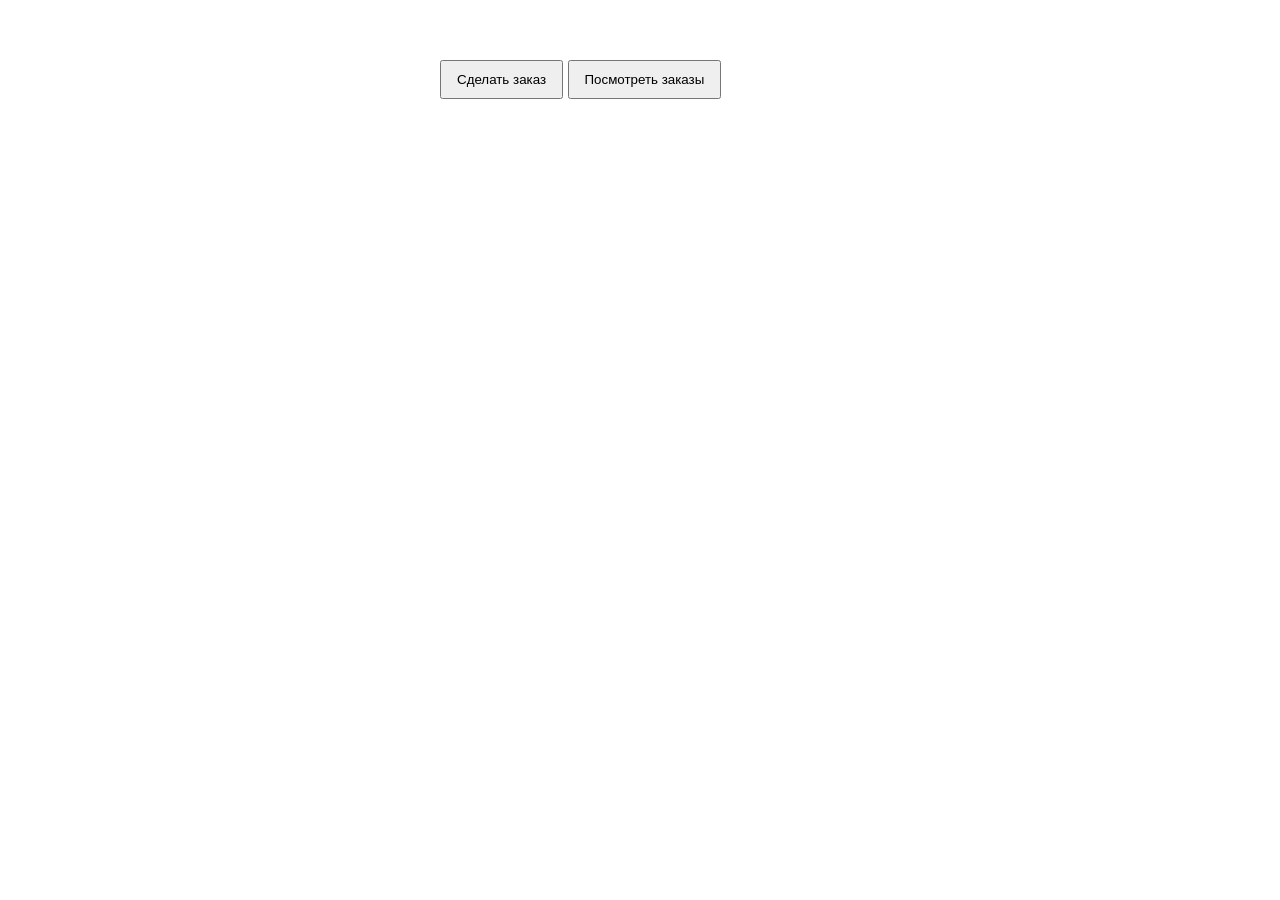
==== src/main/resources/static/index.html @ af26b72b "начал работу над фронтом" ====
<!DOCTYPE html>
<html lang="ru">
<head>
    <meta charset="UTF-8">
    <title>Главная страница</title>
    <link rel="stylesheet" href="style.css">
</head>
<body>
<h1 id="username"></h1>
<h1 id="first-name"></h1>
<h1 id="last-name"></h1>
<h1 id="phone"></h1>
<button id="make-order" onclick="window.location.href='make-order.html'">Сделать заказ</button>
<button id="get-orders" onclick="window.location.href='orders.html'">Посмотреть заказы</button>
</body>
<script src="js/main.js"></script>
</html>
---- src/main/resources/static/style.css ----
body {
    font-family: Arial, sans-serif;
    max-width: 400px;
    margin: 50px auto;
}

input {
    display: block;
    width: 100%;
    padding: 8px;
    margin-bottom: 10px;
}

button {
    padding: 10px 15px;
    margin-top: 10px;
    cursor: pointer;
}

.order-card {
    border: 1px solid #ccc;
    border-radius: 10px;
    padding: 12px;
    margin-bottom: 10px;
    width: 300px;
    background: #f9f9f9;
}

.modal {
    position: fixed;
    top: 0;
    left: 0;
    width: 100%;
    height: 100%;
    background: rgba(0,0,0,0.5);
}

.modal-content {
    background: white;
    padding: 20px;
    margin: 100px auto;
    width: 300px;
}
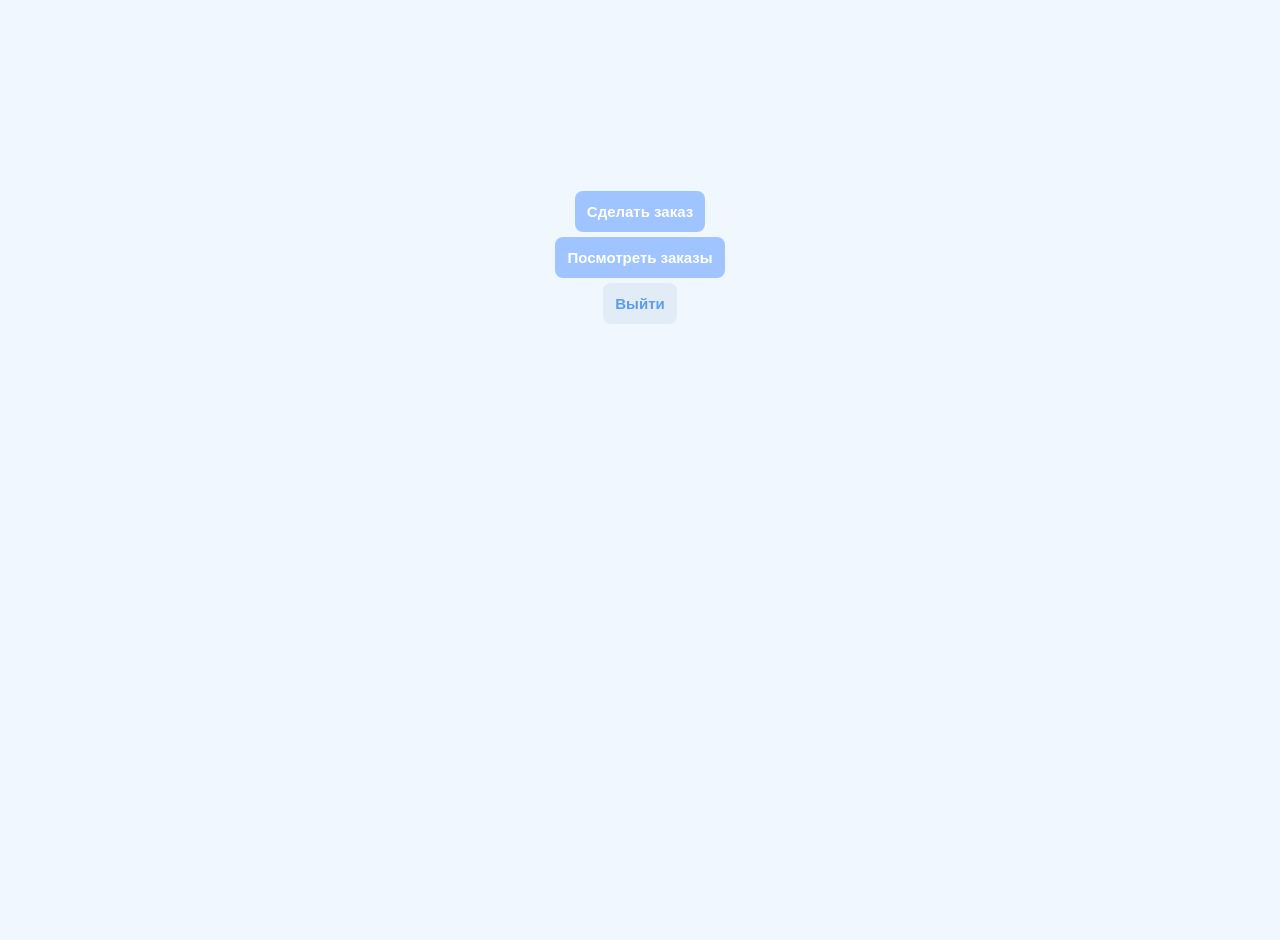
==== commit aaf36048: "сделал примитивный фронт для сдачи промежуточной работы" ====
--- a/src/main/resources/static/index.html
+++ b/src/main/resources/static/index.html
@@ -12,6 +12,7 @@
 <h1 id="phone"></h1>
 <button id="make-order" onclick="window.location.href='make-order.html'">Сделать заказ</button>
 <button id="get-orders" onclick="window.location.href='orders.html'">Посмотреть заказы</button>
+<button id="logout" onclick="logout()">Выйти</button>
 </body>
 <script src="js/main.js"></script>
 </html>
--- a/src/main/resources/static/style.css
+++ b/src/main/resources/static/style.css
@@ -1,43 +1,153 @@
+/* Общие настройки страницы */
 body {
-    font-family: Arial, sans-serif;
-    max-width: 400px;
-    margin: 50px auto;
+    font-family: 'Segoe UI', Tahoma, Geneva, Verdana, sans-serif;
+    background-color: #f0f7ff; /* Очень светло-голубой фон */
+    color: #33475b;
+    margin: 0;
+    display: flex;
+    flex-direction: column;
+    align-items: center;
+    min-height: 100vh;
+    padding: 20px;
 }
 
-input {
-    display: block;
-    width: 100%;
-    padding: 8px;
-    margin-bottom: 10px;
+h1 {
+    color: #5d9cec; /* Приглушенный голубой */
+    font-weight: 300;
+    margin-bottom: 20px;
 }
 
+/* Стилизация форм */
+form {
+    background: #ffffff;
+    padding: 30px;
+    border-radius: 15px;
+    box-shadow: 0 10px 25px rgba(164, 198, 226, 0.3); /* Мягкая голубоватая тень */
+    width: 100%;
+    max-width: 400px;
+    display: flex;
+    flex-direction: column;
+    gap: 15px;
+}
+
+input, select, textarea {
+    padding: 12px;
+    border: 1px solid #d1e3f8;
+    border-radius: 8px;
+    font-size: 14px;
+    outline: none;
+    transition: border-color 0.3s;
+}
+
+input:focus, select:focus, textarea:focus {
+    border-color: #5d9cec;
+    background-color: #f9fcff;
+}
+
+/* Кнопки */
 button {
-    padding: 10px 15px;
-    margin-top: 10px;
+    padding: 12px;
+    border: none;
+    border-radius: 8px;
     cursor: pointer;
+    font-size: 15px;
+    font-weight: 600;
+    transition: all 0.3s ease;
+    margin-top: 5px;
+}
+
+/* Основная кнопка (синяя) */
+button[type="submit"], #make-order, #get-orders {
+    background-color: #a0c4ff; /* Пастельно-голубой */
+    color: white;
+}
+
+button[type="submit"]:hover, #make-order:hover, #get-orders:hover {
+    background-color: #89b4f5;
+    transform: translateY(-1px);
+}
+
+/* Второстепенная кнопка (светлая/назад) */
+button.switch-page, button[type="reset"], button:not([type="submit"]) {
+    background-color: #e1ecf7;
+    color: #5d9cec;
+}
+
+button.switch-page:hover, button[type="reset"]:hover, button:not([type="submit"]):hover {
+    background-color: #d1e3f8;
+}
+
+/* Карточки заказов */
+#orders {
+    display: grid;
+    grid-template-columns: repeat(auto-fill, minmax(300px, 1fr));
+    gap: 20px;
+    width: 100%;
+    max-width: 1000px;
+    margin-bottom: 20px;
 }
 
 .order-card {
-    border: 1px solid #ccc;
-    border-radius: 10px;
-    padding: 12px;
-    margin-bottom: 10px;
-    width: 300px;
-    background: #f9f9f9;
+    background: white;
+    padding: 20px;
+    border-radius: 12px;
+    border-left: 5px solid #a0c4ff;
+    box-shadow: 0 4px 12px rgba(0,0,0,0.05);
 }
 
+.order-card p {
+    margin: 8px 0;
+    font-size: 14px;
+    line-height: 1.4;
+}
+
+.order-card b {
+    color: #5d9cec;
+}
+
+/* Модальные окна */
 .modal {
     position: fixed;
-    top: 0;
-    left: 0;
-    width: 100%;
-    height: 100%;
-    background: rgba(0,0,0,0.5);
+    top: 0; left: 0;
+    width: 100%; height: 100%;
+    background: rgba(255, 255, 255, 0.8);
+    backdrop-filter: blur(5px);
+    z-index: 1000;
 }
 
 .modal-content {
     background: white;
-    padding: 20px;
-    margin: 100px auto;
     width: 300px;
+    padding: 30px;
+    border-radius: 20px;
+    position: absolute;
+    top: 50%; left: 50%;
+    transform: translate(-50%, -50%);
+    box-shadow: 0 20px 40px rgba(0,0,0,0.1);
+    text-align: center;
+    display: flex;
+    flex-direction: column;
+    gap: 15px;
+}
+
+/* Чекбокс "Работник" */
+label[for="isWorker"] {
+    font-size: 14px;
+    display: flex;
+    align-items: center;
+    gap: 10px;
+    cursor: pointer;
+}
+
+input[type="checkbox"] {
+    width: 18px;
+    height: 18px;
+    cursor: pointer;
+}
+
+/* Адаптивность для мобильных */
+@media (max-width: 480px) {
+    form {
+        padding: 20px;
+    }
 }
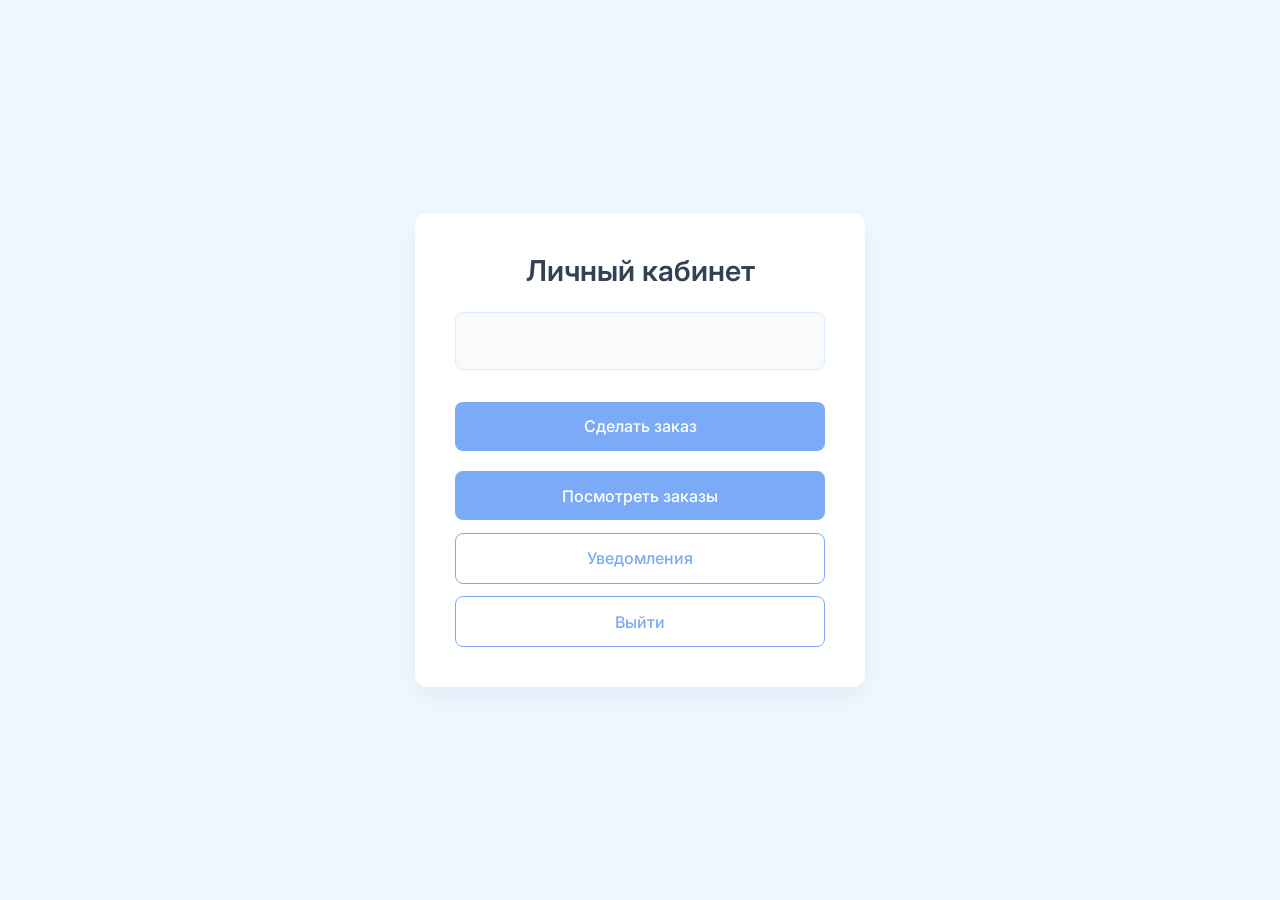
==== commit 1d0ebb89: "добавил уведы на фронт + исправил с ними баги на беке" ====
--- a/src/main/resources/static/index.html
+++ b/src/main/resources/static/index.html
@@ -6,13 +6,25 @@
     <link rel="stylesheet" href="style.css">
 </head>
 <body>
-<h1 id="username"></h1>
-<h1 id="first-name"></h1>
-<h1 id="last-name"></h1>
-<h1 id="phone"></h1>
-<button id="make-order" onclick="window.location.href='make-order.html'">Сделать заказ</button>
-<button id="get-orders" onclick="window.location.href='orders.html'">Посмотреть заказы</button>
-<button id="logout" onclick="logout()">Выйти</button>
+<div class="container">
+    <h1>Личный кабинет</h1>
+    <div class="user-info">
+        <h1 id="username"></h1>
+        <h1 id="first-name"></h1>
+        <h1 id="last-name"></h1>
+        <h1 id="phone"></h1>
+    </div>
+    <div class="action-buttons">
+        <button id="make-order" onclick="window.location.href='make-order.html'">Сделать заказ</button>
+        <button id="get-orders" onclick="window.location.href='orders.html'">Посмотреть заказы</button>
+
+        <button id="notifications-btn" class="btn-secondary" onclick="window.location.href='notifications.html'">
+            Уведомления <span id="notif-count" class="badge">0</span>
+        </button>
+
+        <button id="logout" onclick="logout()">Выйти</button>
+    </div>
+</div>
+<script src="js/main.js"></script>
 </body>
-<script src="js/main.js"></script>
 </html>
--- a/src/main/resources/static/style.css
+++ b/src/main/resources/static/style.css
@@ -1,153 +1,323 @@
-/* Общие настройки страницы */
+@import url('https://fonts.googleapis.com/css2?family=Inter:wght@400;500;600&display=swap');
+
+:root {
+    --bg-color: #f0f7ff; /* Приятный светло-голубой фон всей страницы */
+    --primary-color: #7baaf7; /* Основной голубой акцент */
+    --primary-hover: #5a91f5; /* Цвет при наведении */
+    --card-bg: #ffffff;
+    --text-main: #334155;
+    --text-muted: #64748b;
+    --border-color: #dbeafe;
+    --border-radius: 12px;
+    --transition: all 0.3s ease;
+}
+
+* {
+    box-sizing: border-box;
+    margin: 0;
+    padding: 0;
+    font-family: 'Inter', sans-serif;
+}
+
 body {
-    font-family: 'Segoe UI', Tahoma, Geneva, Verdana, sans-serif;
-    background-color: #f0f7ff; /* Очень светло-голубой фон */
-    color: #33475b;
-    margin: 0;
+    background-color: var(--bg-color);
+    color: var(--text-main);
     display: flex;
     flex-direction: column;
     align-items: center;
+    justify-content: center;
     min-height: 100vh;
-    padding: 20px;
+    padding: 2rem 1rem;
+}
+
+/* Универсальная карточка для центрирования контента */
+.container {
+    background-color: var(--card-bg);
+    padding: 2.5rem;
+    border-radius: var(--border-radius);
+    box-shadow: 0 10px 25px rgba(112, 144, 176, 0.1);
+    width: 100%;
+    max-width: 450px;
+    text-align: center;
+}
+
+/* Контейнер пошире для списка заказов */
+.container-large {
+    max-width: 1000px;
+    align-items: flex-start;
+    justify-content: flex-start;
 }
 
 h1 {
-    color: #5d9cec; /* Приглушенный голубой */
-    font-weight: 300;
-    margin-bottom: 20px;
-}
-
-/* Стилизация форм */
+    font-size: 1.8rem;
+    color: var(--text-main);
+    margin-bottom: 1.5rem;
+    font-weight: 600;
+}
+
+/* Формы */
 form {
-    background: #ffffff;
-    padding: 30px;
-    border-radius: 15px;
-    box-shadow: 0 10px 25px rgba(164, 198, 226, 0.3); /* Мягкая голубоватая тень */
-    width: 100%;
-    max-width: 400px;
-    display: flex;
-    flex-direction: column;
-    gap: 15px;
-}
-
-input, select, textarea {
-    padding: 12px;
-    border: 1px solid #d1e3f8;
+    display: flex;
+    flex-direction: column;
+    gap: 1rem;
+    text-align: left;
+}
+
+label {
+    font-size: 0.9rem;
+    font-weight: 500;
+    color: var(--text-muted);
+    margin-bottom: -0.5rem;
+}
+
+input[type="text"],
+input[type="password"],
+input[type="tel"],
+input[type="number"],
+select,
+textarea {
+    width: 100%;
+    padding: 0.85rem 1rem;
+    border: 1px solid var(--border-color);
     border-radius: 8px;
-    font-size: 14px;
+    background-color: #f8fafc;
+    font-size: 1rem;
+    color: var(--text-main);
     outline: none;
-    transition: border-color 0.3s;
-}
-
-input:focus, select:focus, textarea:focus {
-    border-color: #5d9cec;
-    background-color: #f9fcff;
+    transition: var(--transition);
+}
+
+input:focus,
+select:focus,
+textarea:focus {
+    border-color: var(--primary-color);
+    box-shadow: 0 0 0 3px rgba(123, 170, 247, 0.2);
+    background-color: #ffffff;
+}
+
+textarea {
+    resize: vertical;
+    min-height: 110px;
+}
+
+/* Чекбоксы */
+.checkbox-wrapper {
+    display: flex;
+    align-items: center;
+    gap: 0.6rem;
+    margin-top: 0.5rem;
+}
+
+.checkbox-wrapper input[type="checkbox"] {
+    width: 18px;
+    height: 18px;
+    cursor: pointer;
+    accent-color: var(--primary-color);
+}
+
+.checkbox-wrapper label {
+    margin-bottom: 0;
+    cursor: pointer;
 }
 
 /* Кнопки */
 button {
-    padding: 12px;
+    background-color: var(--primary-color);
+    color: #ffffff;
     border: none;
+    padding: 0.9rem 1.5rem;
+    font-size: 1rem;
+    font-weight: 500;
     border-radius: 8px;
     cursor: pointer;
-    font-size: 15px;
-    font-weight: 600;
-    transition: all 0.3s ease;
-    margin-top: 5px;
-}
-
-/* Основная кнопка (синяя) */
-button[type="submit"], #make-order, #get-orders {
-    background-color: #a0c4ff; /* Пастельно-голубой */
-    color: white;
-}
-
-button[type="submit"]:hover, #make-order:hover, #get-orders:hover {
-    background-color: #89b4f5;
+    transition: var(--transition);
+    width: 100%;
+    margin-top: 0.5rem;
+}
+
+button:hover {
+    background-color: var(--primary-hover);
     transform: translateY(-1px);
 }
 
-/* Второстепенная кнопка (светлая/назад) */
-button.switch-page, button[type="reset"], button:not([type="submit"]) {
-    background-color: #e1ecf7;
-    color: #5d9cec;
-}
-
-button.switch-page:hover, button[type="reset"]:hover, button:not([type="submit"]):hover {
-    background-color: #d1e3f8;
-}
-
-/* Карточки заказов */
+button.switch-page,
+button[type="reset"],
+#logout,
+.btn-secondary {
+    background-color: transparent;
+    color: var(--primary-color);
+    border: 1px solid var(--primary-color);
+    margin-top: 0;
+}
+
+button.switch-page:hover,
+button[type="reset"]:hover,
+#logout:hover,
+.btn-secondary:hover {
+    background-color: rgba(123, 170, 247, 0.1);
+}
+
+/* Стили для профиля на главной странице */
+.user-info {
+    text-align: left;
+    background: #f8fafc;
+    padding: 1.5rem;
+    border-radius: 8px;
+    border: 1px solid var(--border-color);
+    margin-bottom: 1.5rem;
+}
+
+.user-info h1 {
+    font-size: 1.1rem;
+    margin-bottom: 0.5rem;
+    color: var(--text-main);
+}
+
+.action-buttons {
+    display: flex;
+    flex-direction: column;
+    gap: 0.8rem;
+}
+
+/* Сетка заказов */
 #orders {
     display: grid;
     grid-template-columns: repeat(auto-fill, minmax(300px, 1fr));
-    gap: 20px;
-    width: 100%;
-    max-width: 1000px;
-    margin-bottom: 20px;
+    gap: 1.5rem;
+    margin-bottom: 2rem;
+    width: 100%;
 }
 
 .order-card {
-    background: white;
-    padding: 20px;
-    border-radius: 12px;
-    border-left: 5px solid #a0c4ff;
-    box-shadow: 0 4px 12px rgba(0,0,0,0.05);
+    background-color: var(--card-bg);
+    border: 1px solid var(--border-color);
+    border-radius: var(--border-radius);
+    padding: 1.5rem;
+    text-align: left;
+    box-shadow: 0 4px 6px rgba(112, 144, 176, 0.05);
+    transition: var(--transition);
+    display: flex;
+    flex-direction: column;
+}
+
+.order-card:hover {
+    box-shadow: 0 8px 15px rgba(112, 144, 176, 0.15);
+    transform: translateY(-2px);
+    border-color: var(--primary-color);
 }
 
 .order-card p {
-    margin: 8px 0;
-    font-size: 14px;
+    margin-bottom: 0.6rem;
+    font-size: 0.95rem;
+    color: var(--text-muted);
     line-height: 1.4;
 }
 
-.order-card b {
-    color: #5d9cec;
+.order-card p b {
+    color: var(--text-main);
+    font-weight: 600;
+}
+
+.order-card button {
+    margin-top: auto; /* Прижимаем кнопку к низу карточки */
 }
 
 /* Модальные окна */
 .modal {
     position: fixed;
-    top: 0; left: 0;
-    width: 100%; height: 100%;
-    background: rgba(255, 255, 255, 0.8);
-    backdrop-filter: blur(5px);
+    top: 0;
+    left: 0;
+    width: 100%;
+    height: 100%;
+    background-color: rgba(15, 23, 42, 0.4);
+    backdrop-filter: blur(4px);
     z-index: 1000;
+    display: flex;
+    align-items: center;
+    justify-content: center;
 }
 
 .modal-content {
-    background: white;
-    width: 300px;
-    padding: 30px;
-    border-radius: 20px;
-    position: absolute;
-    top: 50%; left: 50%;
-    transform: translate(-50%, -50%);
-    box-shadow: 0 20px 40px rgba(0,0,0,0.1);
+    background-color: var(--card-bg);
+    padding: 2rem;
+    border-radius: var(--border-radius);
+    box-shadow: 0 20px 25px -5px rgba(0, 0, 0, 0.1);
+    width: 90%;
+    max-width: 400px;
     text-align: center;
-    display: flex;
-    flex-direction: column;
-    gap: 15px;
-}
-
-/* Чекбокс "Работник" */
-label[for="isWorker"] {
-    font-size: 14px;
-    display: flex;
-    align-items: center;
-    gap: 10px;
-    cursor: pointer;
-}
-
-input[type="checkbox"] {
-    width: 18px;
-    height: 18px;
-    cursor: pointer;
-}
-
-/* Адаптивность для мобильных */
-@media (max-width: 480px) {
-    form {
-        padding: 20px;
-    }
+}
+
+.modal-content p {
+    margin-bottom: 1rem;
+    font-weight: 500;
+    color: var(--text-main);
+}
+
+.modal-content button {
+    margin-top: 1.5rem;
+}
+
+/* --- Стили для уведомлений --- */
+
+/* Красный кружок-счетчик */
+.badge {
+    background-color: #ef4444;
+    color: white;
+    padding: 2px 8px;
+    border-radius: 12px;
+    font-size: 0.8rem;
+    margin-left: 8px;
+    display: none; /* Скрыт по умолчанию */
+    font-weight: 600;
+}
+
+/* Карточка уведомления */
+.notification-card {
+    background-color: var(--card-bg);
+    border: 1px solid var(--border-color);
+    border-radius: var(--border-radius);
+    padding: 1.2rem;
+    text-align: left;
+    margin-bottom: 1rem;
+    display: flex;
+    flex-direction: column;
+    gap: 0.8rem;
+    transition: var(--transition);
+}
+
+/* Выделение непрочитанных */
+.notification-card.unread {
+    border-left: 4px solid var(--primary-color);
+    background-color: #f8fafc;
+}
+
+.notification-card p {
+    color: var(--text-main);
+    font-size: 0.95rem;
+    line-height: 1.5;
+}
+
+/* Кнопки внутри уведомления */
+.notification-actions {
+    display: flex;
+    gap: 0.5rem;
+    margin-top: auto;
+}
+
+.notification-actions button {
+    width: auto;
+    padding: 0.5rem 1rem;
+    font-size: 0.85rem;
+    margin-top: 0;
+}
+
+/* Кнопка удаления */
+.btn-danger {
+    background-color: transparent;
+    color: #ef4444;
+    border: 1px solid #ef4444;
+}
+
+.btn-danger:hover {
+    background-color: rgba(239, 68, 68, 0.1);
 }
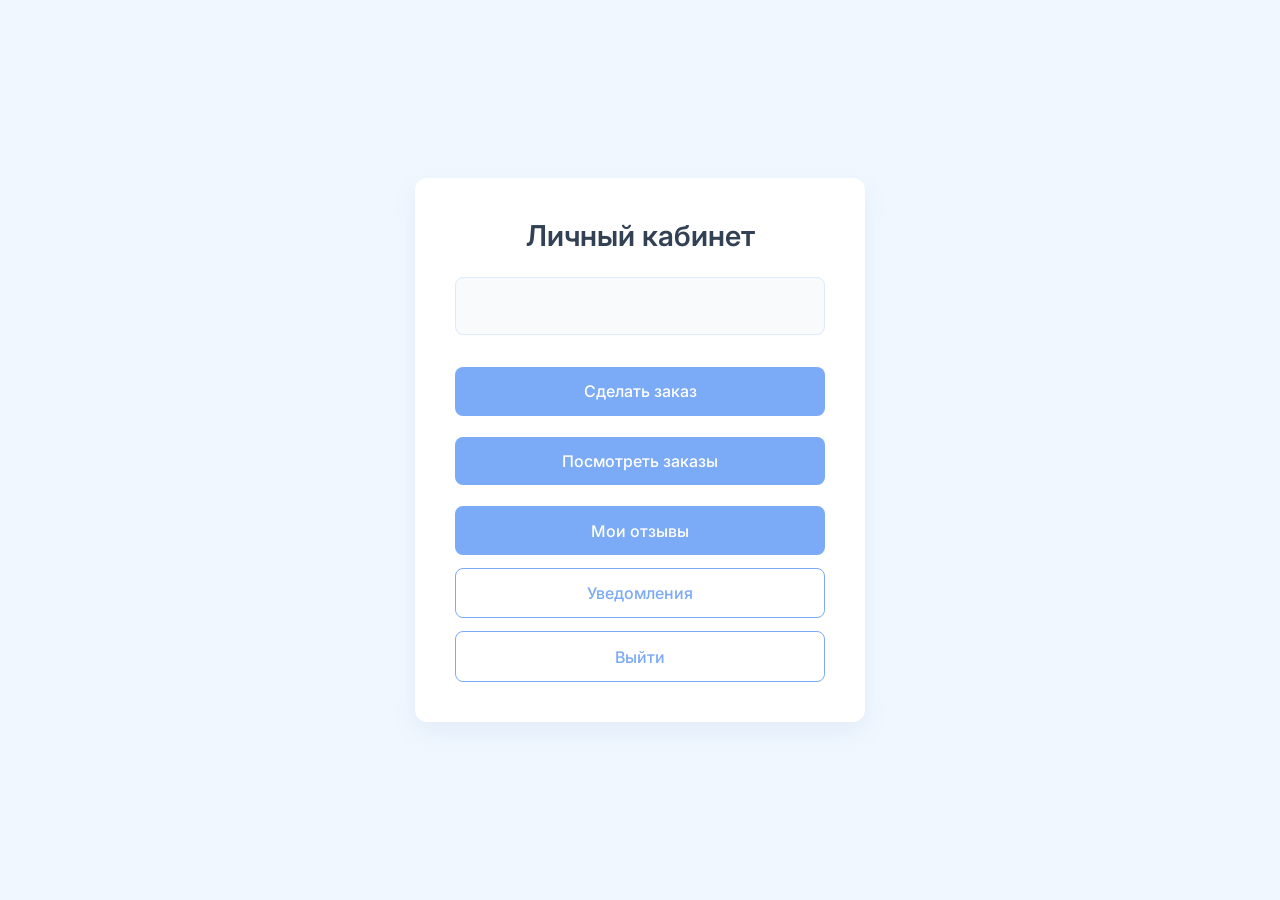
==== commit 5133caa8: "доделал механику отзывов, добавил их на фронт + исправил пару багов" ====
--- a/src/main/resources/static/index.html
+++ b/src/main/resources/static/index.html
@@ -17,6 +17,7 @@
     <div class="action-buttons">
         <button id="make-order" onclick="window.location.href='make-order.html'">Сделать заказ</button>
         <button id="get-orders" onclick="window.location.href='orders.html'">Посмотреть заказы</button>
+        <button id="my-feedbacks" onclick="window.location.href='feedbacks.html'">Мои отзывы</button>
 
         <button id="notifications-btn" class="btn-secondary" onclick="window.location.href='notifications.html'">
             Уведомления <span id="notif-count" class="badge">0</span>
--- a/src/main/resources/static/style.css
+++ b/src/main/resources/static/style.css
@@ -320,4 +320,18 @@
 
 .btn-danger:hover {
     background-color: rgba(239, 68, 68, 0.1);
+}
+
+/* Кликабельное имя/ID */
+.clickable-user {
+    color: var(--primary-color);
+    font-weight: 600;
+    cursor: pointer;
+    text-decoration: underline;
+    text-decoration-color: transparent;
+    transition: var(--transition);
+}
+
+.clickable-user:hover {
+    text-decoration-color: var(--primary-color);
 }
